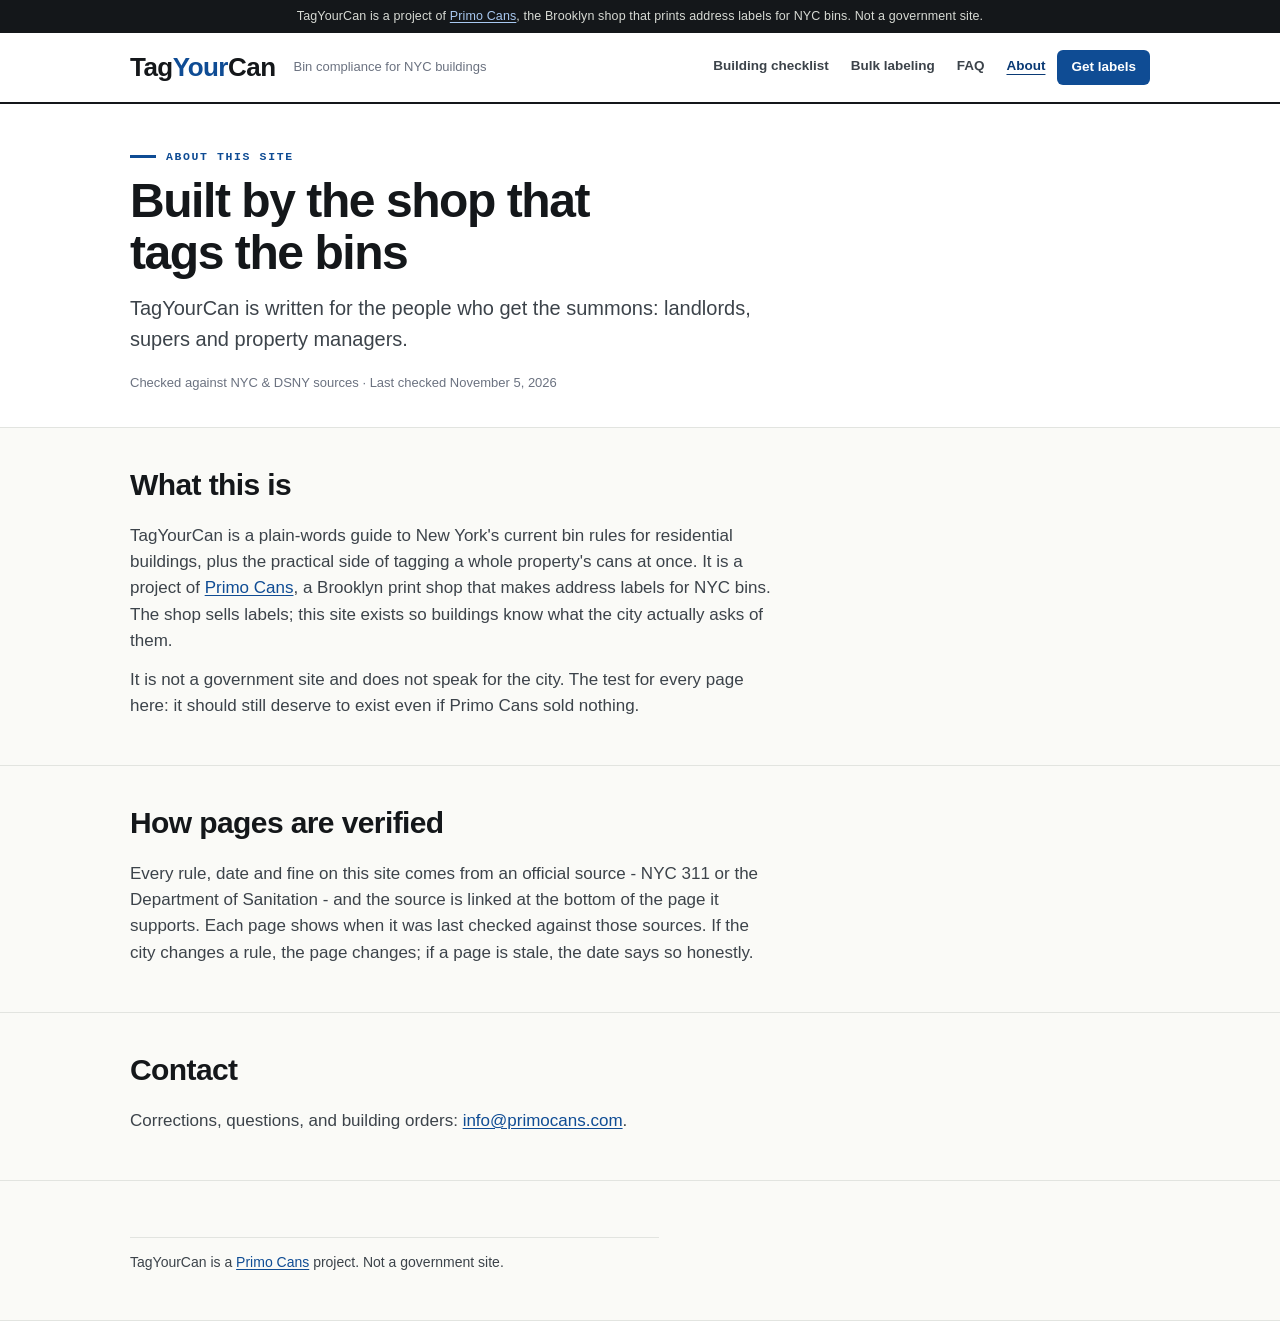
==== about/index.html @ e5ceb905 "Create index.html" ====
<!DOCTYPE html>
<html lang="en">
<head>
<meta charset="utf-8">
<meta name="viewport" content="width=device-width, initial-scale=1">
<title>About TagYourCan | TagYourCan</title>
<meta name="description" content="What TagYourCan is, who makes it, and how its rule pages are verified. A Primo Cans project, not a government site.">
<link rel="stylesheet" href="../assets/style.css">
</head>
<body>
<div class="disclosure">TagYourCan is a project of <a href="https://primocans.com">Primo Cans</a>, the Brooklyn shop that prints address labels for NYC bins. Not a government site.</div>
<header class="sitehead">
  <div class="wrap">
    <a class="brand" href="../">Tag<span class="dot">Your</span>Can</a>
    <span class="siteline">Bin compliance for NYC buildings</span>
    <nav class="mainnav">
      <a href="../building-checklist/">Building checklist</a>
      <a href="../bulk-labeling/">Bulk labeling</a>
      <a href="../faq/">FAQ</a>
      <a class="on" href="../about/">About</a>
      <a class="cta" href="../get-labels/">Get labels</a>
    </nav>
  </div>
</header>

<section class="hero">
  <div class="wrap">
    <p class="eyebrow">About this site</p>
    <h1>Built by the shop that tags the bins</h1>
    <p class="lede">TagYourCan is written for the people who get the summons: landlords, supers and property managers.</p>
    <p class="verifyline">Checked against NYC &amp; DSNY sources &middot; Last checked November 5, 2026</p>
  </div>
</section>

<section class="section">
  <div class="wrap">
    <h2>What this is</h2>
    <p>TagYourCan is a plain-words guide to New York's current bin rules for residential buildings, plus the practical side of tagging a whole property's cans at once. It is a project of <a href="https://primocans.com">Primo Cans</a>, a Brooklyn print shop that makes address labels for NYC bins. The shop sells labels; this site exists so buildings know what the city actually asks of them.</p>
    <p>It is not a government site and does not speak for the city. The test for every page here: it should still deserve to exist even if Primo Cans sold nothing.</p>
  </div>
</section>

<section class="section">
  <div class="wrap">
    <h2>How pages are verified</h2>
    <p>Every rule, date and fine on this site comes from an official source - NYC 311 or the Department of Sanitation - and the source is linked at the bottom of the page it supports. Each page shows when it was last checked against those sources. If the city changes a rule, the page changes; if a page is stale, the date says so honestly.</p>
  </div>
</section>

<section class="section">
  <div class="wrap">
    <h2>Contact</h2>
    <p>Corrections, questions, and building orders: <a href="mailto:info@primocans.com">info@primocans.com</a>.</p>
  </div>
</section>

<footer class="section">
  <div class="wrap">
    <p class="srcs">TagYourCan is a <a href="https://primocans.com">Primo Cans</a> project. Not a government site.</p>
  </div>
</footer>
</body>
                                                      </html>
---- assets/style.css ----
/* LabelYourCan - sibling of cans.nyc: same wayfinding clarity, blue signage accent. */
:root{
  --ink:#14171a; --ink-soft:#3c434a; --ink-faint:#6b7280;
  --paper:#fafaf7; --card:#ffffff; --line:#e2e4e0;
  --blue:#0f4c94; --blue-deep:#0a3a75; --blue-wash:#eef3fa;
  --amber:#b45309; --amber-wash:#fdf6ec;
  --mono:ui-monospace,'SF Mono','Cascadia Mono',Menlo,Consolas,monospace;
  --sans:-apple-system,BlinkMacSystemFont,'Helvetica Neue',Helvetica,Arial,sans-serif;
}
*{box-sizing:border-box;margin:0;padding:0}
html{-webkit-text-size-adjust:100%}
body{font-family:var(--sans);background:var(--paper);color:var(--ink);font-size:17px;line-height:1.55;-webkit-font-smoothing:antialiased}
a{color:var(--blue);text-decoration-thickness:1px;text-underline-offset:2px}
a:hover{color:var(--blue-deep)}
.wrap{max-width:1060px;margin:0 auto;padding:0 20px}

.disclosure{background:var(--ink);color:#d7dad4;font-size:12.5px;padding:7px 20px;text-align:center;letter-spacing:.01em}
.disclosure a{color:#a8c8f0}

.sitehead{border-bottom:2px solid var(--ink);background:var(--card)}
.sitehead .wrap{display:flex;align-items:center;gap:18px;padding-top:14px;padding-bottom:14px;flex-wrap:wrap}
.brand{font-size:26px;font-weight:800;letter-spacing:-.02em;color:var(--ink);text-decoration:none}
.brand .dot{color:var(--blue)}
.siteline{font-size:13px;color:var(--ink-faint);flex:1;min-width:150px}
.mainnav{display:flex;gap:2px;flex-wrap:wrap}
.mainnav a{font-size:13.5px;font-weight:600;color:var(--ink-soft);text-decoration:none;padding:6px 10px;border-radius:4px}
.mainnav a:hover{background:var(--blue-wash);color:var(--blue-deep)}
.mainnav a.on{color:var(--blue-deep);text-decoration:underline;text-underline-offset:4px}
.mainnav a.cta{background:var(--blue);color:#fff;border-radius:6px;padding:7px 14px}
.mainnav a.cta:hover{background:var(--blue-deep)}

.eyebrow{font-family:var(--mono);font-size:11.5px;font-weight:600;letter-spacing:.14em;text-transform:uppercase;color:var(--blue);display:flex;align-items:center;gap:10px;margin:0 0 10px}
.eyebrow::before{content:"";width:26px;height:3px;background:var(--blue)}

.hero{padding:44px 0 34px;border-bottom:1px solid var(--line);background:var(--card)}
.hero h1{font-size:clamp(30px,5.4vw,48px);line-height:1.08;letter-spacing:-.03em;font-weight:800;max-width:20ch}
.hero .lede{font-size:clamp(17px,2.4vw,20px);color:var(--ink-soft);max-width:60ch;margin-top:14px}
.verifyline{margin-top:18px;font-size:13px;color:var(--ink-faint)}

.section{padding:34px 0;border-bottom:1px solid var(--line)}
.section h2{font-size:clamp(22px,3.4vw,30px);letter-spacing:-.02em;font-weight:800;margin-bottom:14px;max-width:26ch}
.section h3{font-size:19px;font-weight:750;margin:22px 0 8px}
.section p{max-width:68ch;margin-bottom:12px;color:var(--ink-soft)}
.section p strong, .section li strong{color:var(--ink)}
.section ul{padding-left:22px;color:var(--ink-soft);max-width:66ch}
.section li{margin-bottom:8px}

.cards{display:grid;grid-template-columns:repeat(auto-fit,minmax(250px,1fr));gap:14px;margin-top:18px}
.cardbox{background:var(--card);border:1px solid var(--line);border-top:3px solid var(--blue);border-radius:8px;padding:18px}
.cardbox h3{margin:0 0 6px;font-size:17px;font-weight:750}
.cardbox p{font-size:15px;color:var(--ink-soft);margin:0}

.tablewrap{overflow-x:auto;margin:16px 0}
table{width:100%;border-collapse:collapse;background:var(--card);font-size:15px}
th{font-family:var(--mono);font-size:11.5px;letter-spacing:.08em;text-transform:uppercase;text-align:left;color:var(--ink-faint);padding:10px 12px;border-bottom:2px solid var(--ink)}
td{padding:11px 12px;border-bottom:1px solid var(--line);color:var(--ink-soft);vertical-align:top}
td:first-child{color:var(--ink);font-weight:650}
tr.pick td{background:var(--blue-wash)}

.note{background:var(--blue-wash);border-left:4px solid var(--blue);border-radius:0 8px 8px 0;padding:14px 18px;margin:16px 0;max-width:68ch}
.note.warn{background:var(--amber-wash);border-left-color:var(--amber)}
.note p{font-size:15px;margin:0}

.steps{counter-reset:step;list-style:none;padding:0;max-width:66ch}
.steps li{counter-increment:step;position:relative;padding:0 0 16px 52px;color:var(--ink-soft)}
.steps li::before{content:counter(step);position:absolute;left:0;top:2px;width:34px;height:34px;background:var(--ink);color:#fff;border-radius:50%;display:flex;align-items:center;justify-content:center;font-weight:800;font-size:16px}
.steps li strong{color:var(--ink)}

.qa{background:var(--card);border:1px solid var(--line);border-radius:8px;padding:18px 20px;margin-bottom:12px;max-width:72ch}
.qa h2{font-size:18px;font-weight:750;margin:0 0 8px;letter-spacing:-.01em}
.qa p{font-size:15.5px;margin:0 0 8px}
.qa p:last-child{margin-bottom:0}

.btn{display:inline-block;background:var(--blue);color:#fff;text-decoration:none;font-weight:700;font-size:16px;padding:13px 26px;border-radius:8px;margin:8px 0}
.btn:hover{background:var(--blue-deep);color:#fff}
.btn.dark{background:var(--ink)}
.btn.dark:hover{background:#000}

.srcs{font-size:14px;color:var(--ink-faint);max-width:68ch;margin-top:22px;border-top:1px solid var(--line);padding-top:14px}

.sitefoot{background:var(--ink);color:#b9beb9;padding:30px 0 40px;margin-top:0}
.sitefoot .wrap{display:grid;grid-template-columns:repeat(auto-fit,minmax(220px,1fr));gap:22px}
.sitefoot h4{font-family:var(--mono);font-size:11px;letter-spacing:.14em;text-transform:uppercase;color:#7c837c;margin-bottom:10px}
.sitefoot a{color:#e6e9e2;text-decoration:none;display:block;font-size:14.5px;padding:3px 0}
.sitefoot a:hover{color:#a8c8f0}
.sitefoot .fineline{grid-column:1/-1;border-top:1px solid #2c3033;padding-top:14px;font-size:12.5px;color:#7c837c}

@media (max-width:640px){
  table{font-size:13.5px}
  th,td{padding:8px 7px}
  .hero h1{font-size:30px}
}
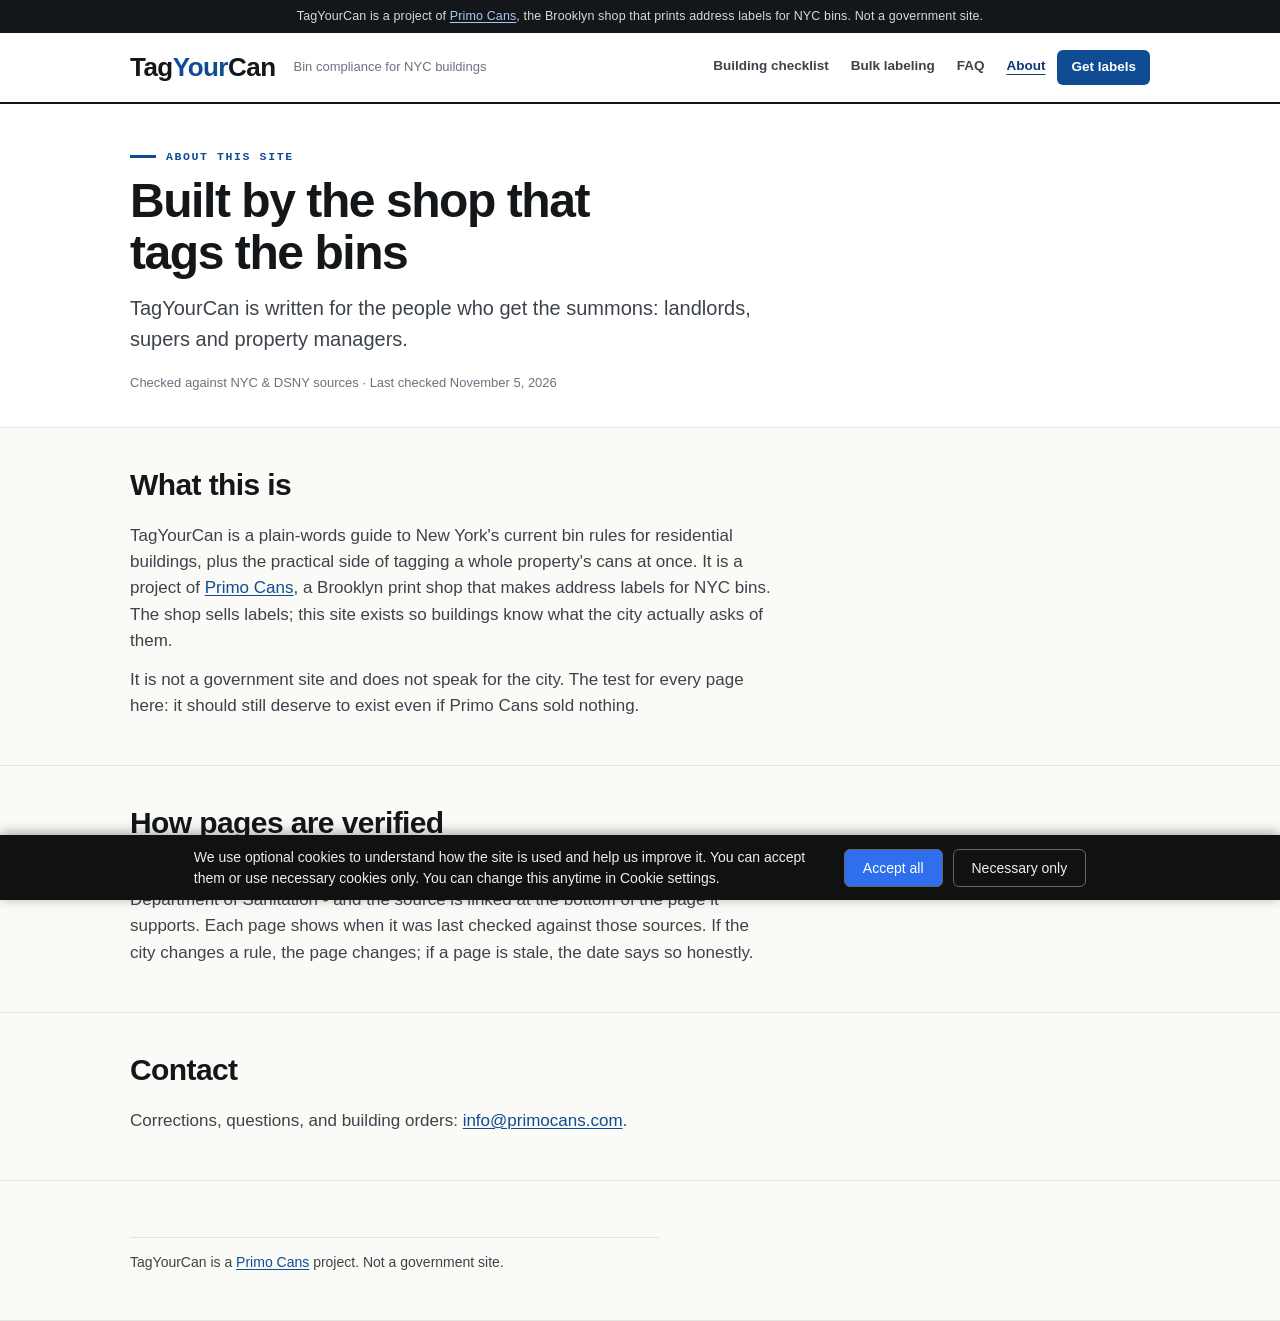
==== commit 81dae665: "Add approved cookie consent loader (basic mode, GA off until accept)" ====
--- a/about/index.html
+++ b/about/index.html
@@ -8,7 +8,7 @@
 <link rel="stylesheet" href="../assets/style.css">
 </head>
 <body>
-<div class="disclosure">TagYourCan is a project of <a href="https://primocans.com">Primo Cans</a>, the Brooklyn shop that prints address labels for NYC bins. Not a government site.</div>
+<div class="disclosure">TagYourCan is a project of <a href="https://primocans.com?utm_source=tagyourcan.com&utm_medium=feeder-site">Primo Cans</a>, the Brooklyn shop that prints address labels for NYC bins. Not a government site.</div>
 <header class="sitehead">
   <div class="wrap">
     <a class="brand" href="../">Tag<span class="dot">Your</span>Can</a>
@@ -35,7 +35,7 @@
 <section class="section">
   <div class="wrap">
     <h2>What this is</h2>
-    <p>TagYourCan is a plain-words guide to New York's current bin rules for residential buildings, plus the practical side of tagging a whole property's cans at once. It is a project of <a href="https://primocans.com">Primo Cans</a>, a Brooklyn print shop that makes address labels for NYC bins. The shop sells labels; this site exists so buildings know what the city actually asks of them.</p>
+    <p>TagYourCan is a plain-words guide to New York's current bin rules for residential buildings, plus the practical side of tagging a whole property's cans at once. It is a project of <a href="https://primocans.com?utm_source=tagyourcan.com&utm_medium=feeder-site">Primo Cans</a>, a Brooklyn print shop that makes address labels for NYC bins. The shop sells labels; this site exists so buildings know what the city actually asks of them.</p>
     <p>It is not a government site and does not speak for the city. The test for every page here: it should still deserve to exist even if Primo Cans sold nothing.</p>
   </div>
 </section>
@@ -56,8 +56,14 @@
 
 <footer class="section">
   <div class="wrap">
-    <p class="srcs">TagYourCan is a <a href="https://primocans.com">Primo Cans</a> project. Not a government site.</p>
+    <p class="srcs">TagYourCan is a <a href="https://primocans.com?utm_source=tagyourcan.com&utm_medium=feeder-site">Primo Cans</a> project. Not a government site.</p>
   </div>
 </footer>
+<!-- Cloudflare Web Analytics -->
+<script defer src='https://static.cloudflareinsights.com/beacon.min.js' data-cf-beacon='{"token": "4a1bd3e330894500a2cc589933f47c1a"}'></script>
+<!-- End Cloudflare Web Analytics -->
+
+<script>window.__GA_MEASUREMENT_ID__="G-40F285DWW1";</script>
+<script src="/consent.js" defer></script>
 </body>
-                                                      </html>
+</html>
--- a/assets/style.css
+++ b/assets/style.css
@@ -85,6 +85,9 @@
 .sitefoot a:hover{color:#a8c8f0}
 .sitefoot .fineline{grid-column:1/-1;border-top:1px solid #2c3033;padding-top:14px;font-size:12.5px;color:#7c837c}
 
+.shot{margin:26px 0}
+.shot img{width:100%;max-width:560px;border-radius:10px;display:block}
+.shot figcaption{font-size:14px;color:var(--ink-soft);margin-top:8px;max-width:60ch}
 @media (max-width:640px){
   table{font-size:13.5px}
   th,td{padding:8px 7px}
